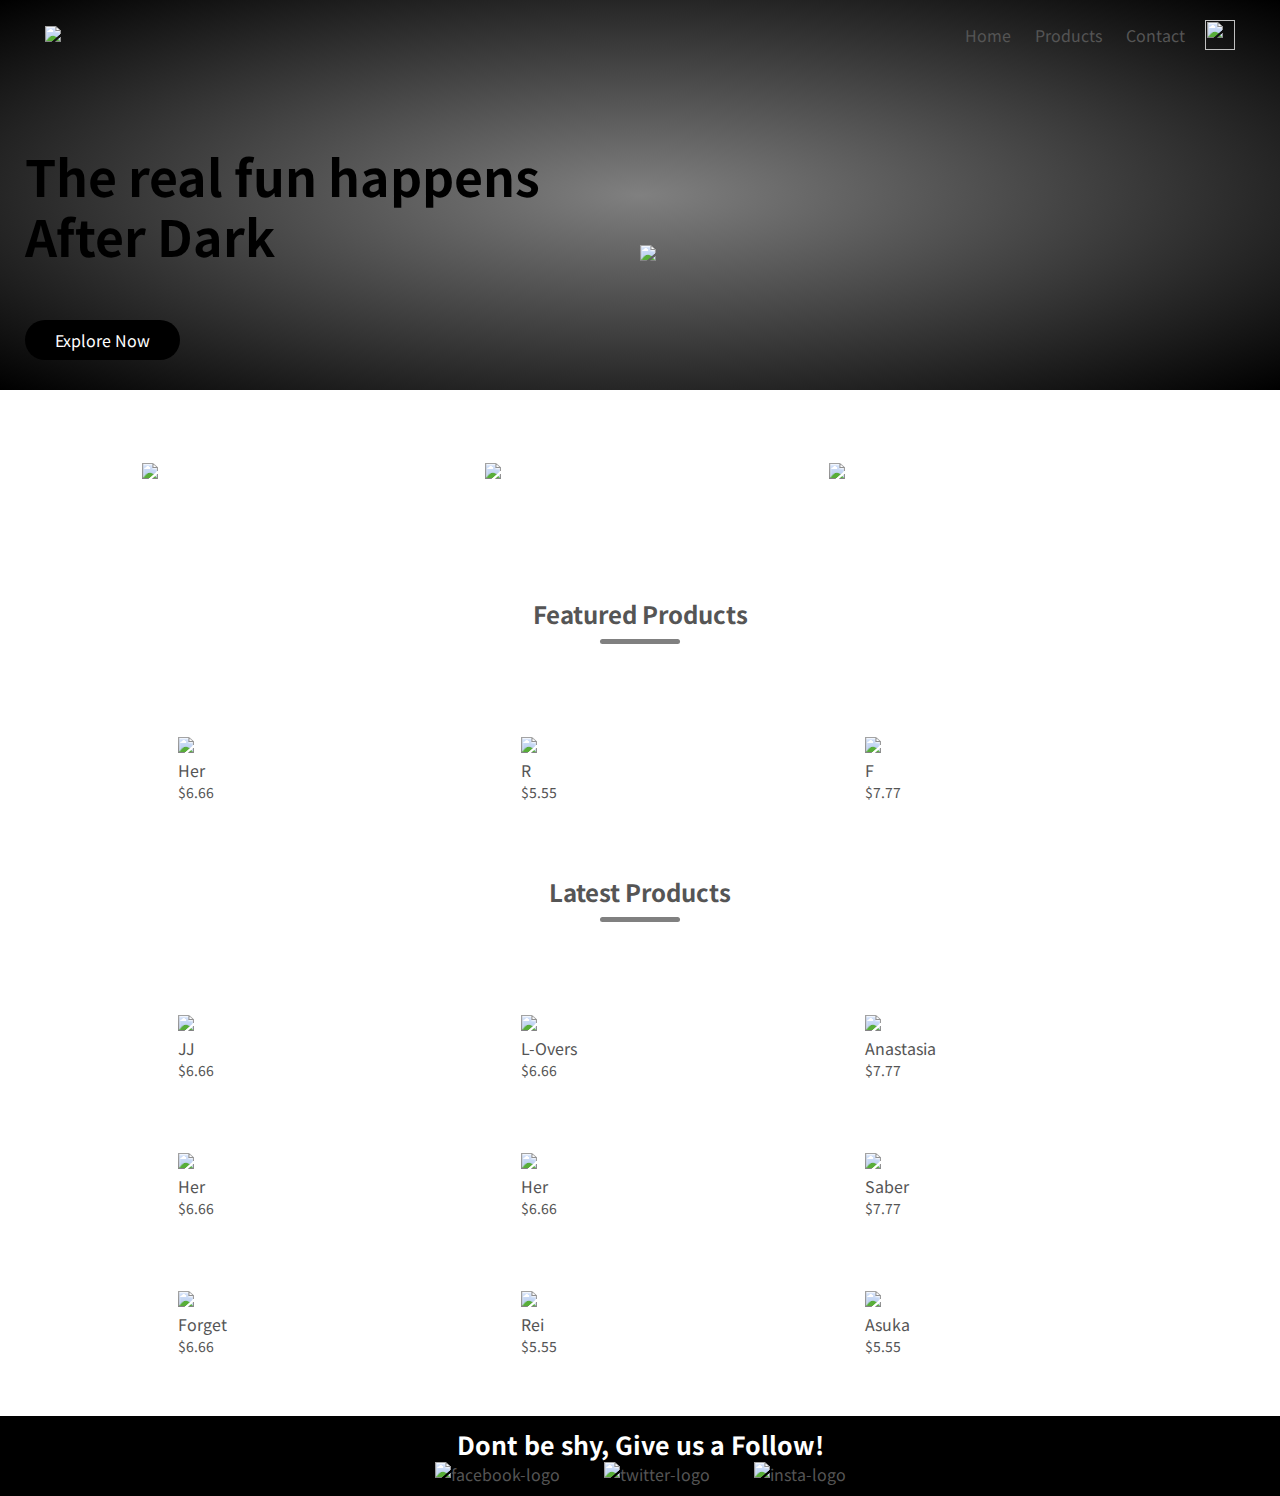
==== index.html @ 9fd1bfe4 "Add files via upload" ====
<!DOCTYPE html>
<html lang="en">
    <head>
        <meta charset="UTF-8">
        <meta name="viewport" content="width=device-width, initial-scale= 1.0">
        <title>Ecom</title>
        <link rel="stylesheet" href="style.css">
        <link href="https://fonts.googleapis.com/css2?family=Noto+Sans+JP:wght@300&display=swap" rel="stylesheet">
        <link rel="stylesheet" href="style.css">
    </head>
    <body>

<div class="header">
<div class="container">
    <div class="navbar">
        <div class="logo">
            <img src="images/newlogo.png" width="175px">
        </div>
        <nav>
            <ul id="menuitems">
                <li><a href="">Home</a></li>
                <li><a href="">Products</a></li>
                <li><a href="contact.html">Contact</a></li>
                
            </ul>
        </nav>
        <img src="images/shopping-cart-icon-30.png" width="30px" height="30px">
        <img src="images/menu.png" class="menu-icon" onclick="menutoggle()">
    </div>
    <div class="row">
        <div class="col-2">
           <h1> The real fun happens <br> After Dark  </h1>
           <a href="" class="btn">Explore Now</a>
        </div>    
        <div class="col-2">
            <img src="images/IMG_1584.mov">
        
        </div>
    </div>
</div>
</div>
  
<!--------FEATURED ---------------------->
<div class="categories">
    <div class="small-container">
        <div class="row">
            <div class="col-3">
                <img src="images/her.png">
            </div>
            <div class="col-3">
                <img src="images/herPURP.png">
            </div>
            <div class="col-3">
                <img src="images/herRED.png">
            </div>
        </div>
    </div>   
</div>
<!--------FEATURED ---------------------->
<div class="small-container">
    <h2 class="title">Featured Products</h2>
    <div class="row">
        <div class="col-4">
            <img src="images/her.png">
            <h4>Her</h4>
            <p>$6.66</p>
        </div>
        <div class="col-4">
            <img src="images/rider w color.png">
            <h4>R</h4>
            <p>$5.55</p>
        </div>
        <div class="col-4">
            <img src="images/fubroll.png">
            <h4>F</h4>
            <p>$7.77</p>
        </div>
    </div>
    <h2 class="title">Latest Products</h2>
    <div class="row">
        <div class="col-4">
            <img src="images/JJ.png">
            <h4>JJ</h4>
            <p>$6.66</p>
        </div>
        <div class="col-4">
            <img src="images/lovers.png">
            <h4>L-Overs</h4>
            <p>$6.66</p>
        </div>
        <div class="col-4">
            <img src="images/wknd.png">
            <h4> Anastasia </h4>
            <p>$7.77</p>
        </div>
    </div>
    <div class="row">
        <div class="col-4">
            <img src="images/herRED.png">
            <h4>Her</h4>
            <p>$6.66</p>
        </div>
        <div class="col-4">
            <img src="images/herPURP.png">
            <h4>Her</h4>
            <p>$6.66</p>
        </div>
        <div class="col-4">
            <img src="images/floaty.png">
            <h4>Saber</h4>
            <p>$7.77</p>
        </div>
    </div>
    <div class="row">
        <div class="col-4">
            <img src="images/FORGET.png">
            <h4>Forget</h4>
            <p>$6.66</p>
        </div>
        <div class="col-4">
            <img src="images/reii.png">
            <h4>Rei</h4>
            <p>$5.55</p>
        </div>
        <div class="col-4">
            <img src="images/assuka.png">
            <h4>Asuka</h4>
            <p>$5.55</p>
        </div>
    </div>
</div>
<!--------FOOTER-->
<footer>
    <h3 class=footerfont>Dont be shy, Give us a Follow!</h3>
    <figure class="icons">
      <div class="icon-container">
        <a href="https://www.facebook.com" target="_blank" rel="noopener"><img src="https://en.facebookbrand.com/wp-content/uploads/2019/04/f_logo_RGB-Hex-Blue_512.png" alt="facebook-logo"></a>
        <a href="https://www.twitter.com" target="_blank" rel="noopener"><img src="https://cdn3.iconfinder.com/data/icons/free-social-icons/67/twitter_circle_color-512.png" alt="twitter-logo"></a>
        <a href="https://www.instagram.com/af_dk" target="_blank" rel="noopener"><img src="https://www.freepnglogos.com/uploads/instagram-logo-png-transparent-0.png" alt="insta-logo"></a>
      </div>
    </figure>
  </footer>

<script>
    var MenuItems = document.getElementById("MenuItems")

    MenuItems.style.maxHeight = "0px";

    function menutoggle(){
        if(MenuItems.style.maxHeight == "0px")
        {
            (MenuItems.style.maxHeight == "200px")
        }
        else 
        {
            (MenuItems.style.maxHeight == "0px")
        }
    }
</script>


    </body>
</html>
---- style.css ----
*{
    margin: 0;
    padding: 0;
    box-sizing: border-box;
}
body{
    font-family: 'Noto Sans JP', sans-serif;
}
.navbar{
    display: flex;
    align-items: center;
    padding: 20px;
}
nav{
    flex: 1;
    text-align: right;
}
nav ul{
    display: inline-block;
    list-style-type: none;
}
nav ul li{
    display: inline-block;
    margin-right: 20px;
}
a{
    text-decoration: none;
    color: #555;
}
p{
    color: #555;
}
.container{
    max-width: 1300px;
    margin: auto;
    padding-left: 25px;
    padding-right: 25px;
}
.row{
    display: flex;
    align-items: center;
    flex-wrap: wrap;
    justify-content: space-around;
}
.col-2{
    flex-basis: 50%;
    min-width: 300px;
}
.col-2 img{
    max-width: 100%;
    padding: 50px 0;
}
.col-2 h1{
    font-size: 50px;
    line-height: 60px;
    margin: 25px 0;
}
.btn{
    display: inline-block;
    background: black;
    color: #fff;
    padding: 8px 30px;
    margin: 30px 0;
    border-radius: 30px;
    transition: background 0.5s;
}
.btn:hover{
    background: #555;
}
.header{
    background: radial-gradient(grey, black);
}
.header .row{
margin-top: 50px;
}
.categories{
    margin: 70px 0;
}
.col-3{
    flex-basis: 30%;
    min-width: 250px;
    margin-bottom: 30px;
}
.col-3 img{
    width: 100%;
}
.small-container{
    max-width: 1080px;
    margin: auto;
    padding-left: 25px;
    padding-right: 25px;
}
.col-4{
    flex-basis: 25%;
    padding: 10px;
    min-width: 200px;
    margin-bottom: 50px;
    transition: transform 0.5s;
}
.col-4 img{
    width: 100%;
}
.title{
    text-align: center;
    margin: 0 auto 80px;
    position: relative;
    line-height: 60px;
    color: #555;
}
.title::after{
    content: '';
    background: grey;
    width: 80px;
    height: 5px;
    border-radius: 5px;
    position: absolute;
    bottom: 0;
    left: 50%;
    transform: translateX(-50%);
}
h4{
    color: #555;
    font-weight: normal;
}
.col-4 p{
    font-size: 14px; 
}
.col-4:hover{
    transform: translateY(-5px)
}
footer {
    padding: 10px;
    color: #ffffff;
    background-color: black;
    text-align: center;
    right: 0;
    bottom: 0;
    left: 0;
  }
  .icons img {
    width: 40px;
    height: 40px;
    margin-left: 20px;
    margin-right: 20px;
  }
  .footerfont {
    font-size: 25px;
  }
.menu-icon{
    width: 28px;
    margin-left: 20px;
    display: none;
}

@media only screen and (max-width: 800px){

nav ul{
    position: absolute;
    top: 70px;
    left: 0;
    background: #333333;
    width: 100%;
    overflow: hidden;
    transition: max-height 0.5s;
}
nav ul li{
    display: block;
    margin-right: 50px;
    margin-top: 10px;
    margin-bottom: 10px;
}
nav ul li a{
    color: #fff;

}
.menu-icon{
    display: block;
    cursor: pointer;
}

}

/* media query for less taht 600 */

@media only screen and (max-width: 600px){
    .row{
        text-align: center;
    } 
    .col-2, .col-3, .col-4{
flex-basis: 100%;
    }
}
---- style.css ----
*{
    margin: 0;
    padding: 0;
    box-sizing: border-box;
}
body{
    font-family: 'Noto Sans JP', sans-serif;
}
.navbar{
    display: flex;
    align-items: center;
    padding: 20px;
}
nav{
    flex: 1;
    text-align: right;
}
nav ul{
    display: inline-block;
    list-style-type: none;
}
nav ul li{
    display: inline-block;
    margin-right: 20px;
}
a{
    text-decoration: none;
    color: #555;
}
p{
    color: #555;
}
.container{
    max-width: 1300px;
    margin: auto;
    padding-left: 25px;
    padding-right: 25px;
}
.row{
    display: flex;
    align-items: center;
    flex-wrap: wrap;
    justify-content: space-around;
}
.col-2{
    flex-basis: 50%;
    min-width: 300px;
}
.col-2 img{
    max-width: 100%;
    padding: 50px 0;
}
.col-2 h1{
    font-size: 50px;
    line-height: 60px;
    margin: 25px 0;
}
.btn{
    display: inline-block;
    background: black;
    color: #fff;
    padding: 8px 30px;
    margin: 30px 0;
    border-radius: 30px;
    transition: background 0.5s;
}
.btn:hover{
    background: #555;
}
.header{
    background: radial-gradient(grey, black);
}
.header .row{
margin-top: 50px;
}
.categories{
    margin: 70px 0;
}
.col-3{
    flex-basis: 30%;
    min-width: 250px;
    margin-bottom: 30px;
}
.col-3 img{
    width: 100%;
}
.small-container{
    max-width: 1080px;
    margin: auto;
    padding-left: 25px;
    padding-right: 25px;
}
.col-4{
    flex-basis: 25%;
    padding: 10px;
    min-width: 200px;
    margin-bottom: 50px;
    transition: transform 0.5s;
}
.col-4 img{
    width: 100%;
}
.title{
    text-align: center;
    margin: 0 auto 80px;
    position: relative;
    line-height: 60px;
    color: #555;
}
.title::after{
    content: '';
    background: grey;
    width: 80px;
    height: 5px;
    border-radius: 5px;
    position: absolute;
    bottom: 0;
    left: 50%;
    transform: translateX(-50%);
}
h4{
    color: #555;
    font-weight: normal;
}
.col-4 p{
    font-size: 14px; 
}
.col-4:hover{
    transform: translateY(-5px)
}
footer {
    padding: 10px;
    color: #ffffff;
    background-color: black;
    text-align: center;
    right: 0;
    bottom: 0;
    left: 0;
  }
  .icons img {
    width: 40px;
    height: 40px;
    margin-left: 20px;
    margin-right: 20px;
  }
  .footerfont {
    font-size: 25px;
  }
.menu-icon{
    width: 28px;
    margin-left: 20px;
    display: none;
}

@media only screen and (max-width: 800px){

nav ul{
    position: absolute;
    top: 70px;
    left: 0;
    background: #333333;
    width: 100%;
    overflow: hidden;
    transition: max-height 0.5s;
}
nav ul li{
    display: block;
    margin-right: 50px;
    margin-top: 10px;
    margin-bottom: 10px;
}
nav ul li a{
    color: #fff;

}
.menu-icon{
    display: block;
    cursor: pointer;
}

}

/* media query for less taht 600 */

@media only screen and (max-width: 600px){
    .row{
        text-align: center;
    } 
    .col-2, .col-3, .col-4{
flex-basis: 100%;
    }
}
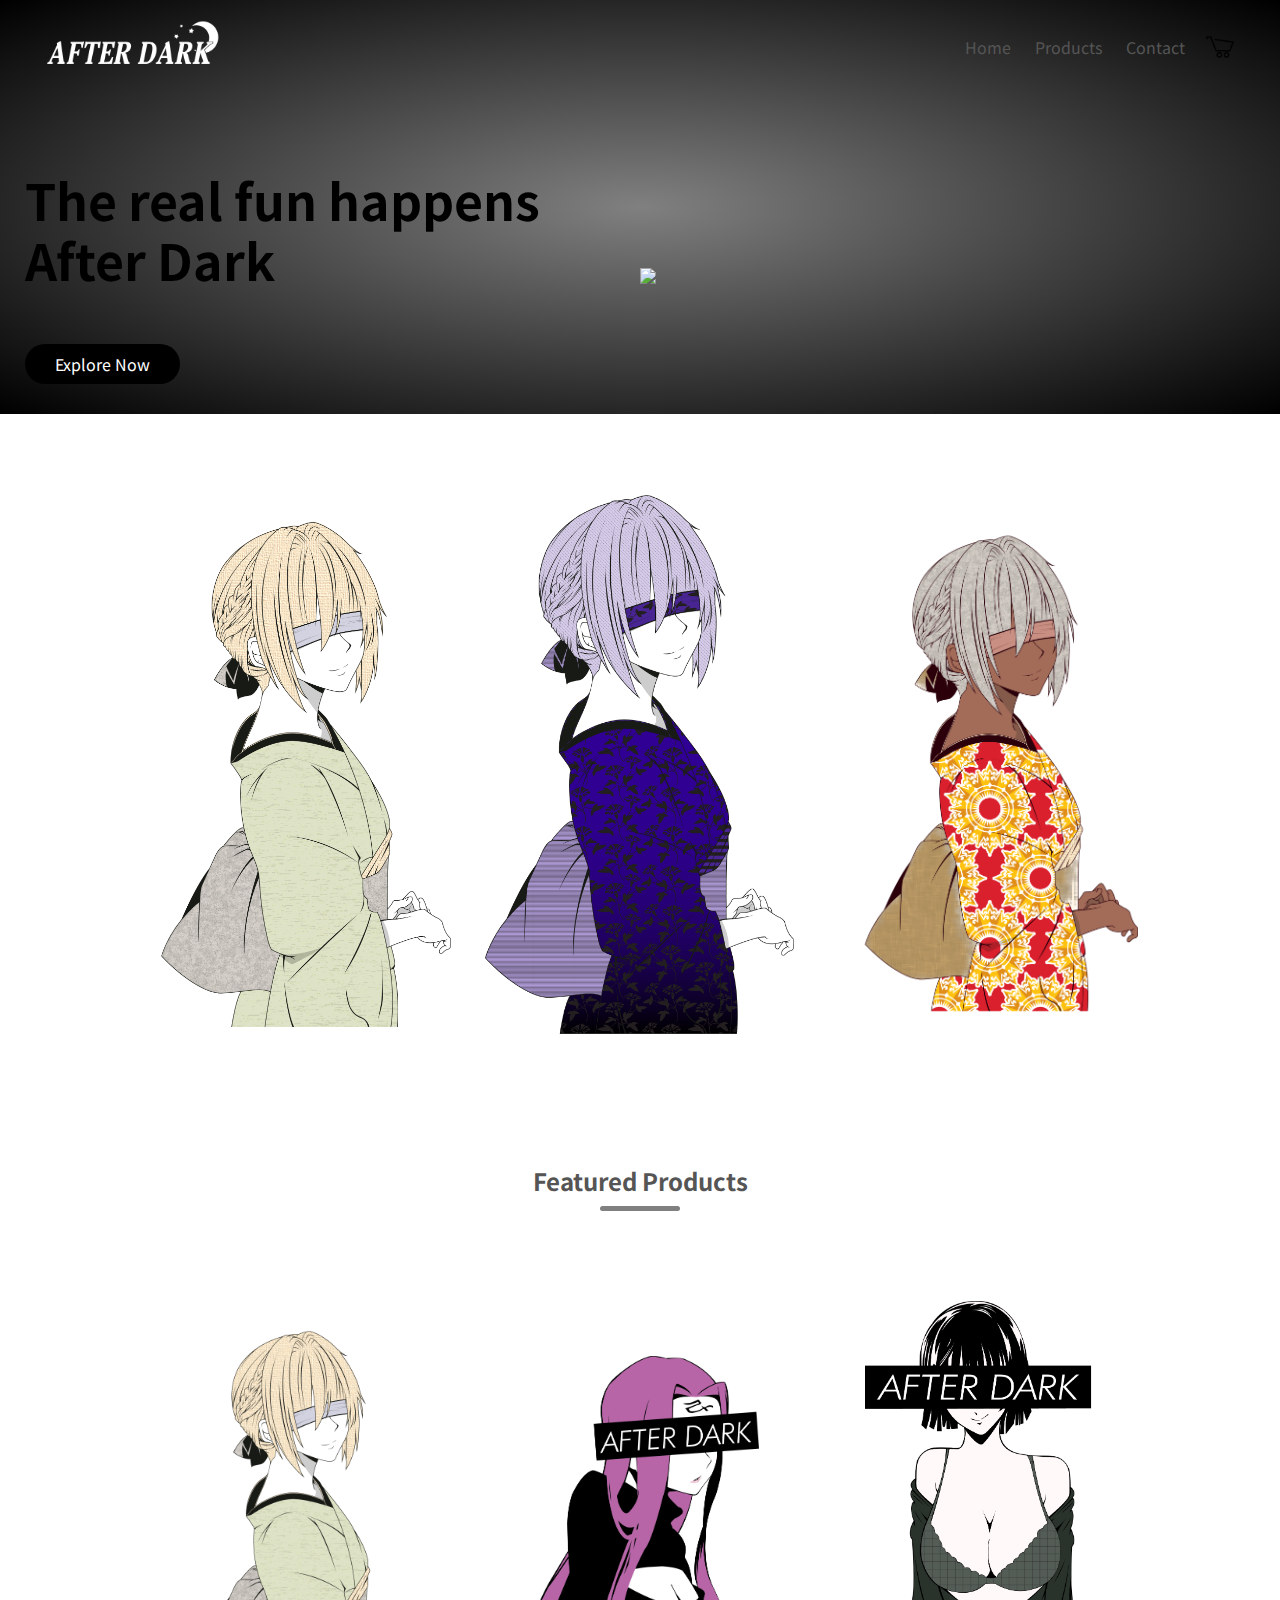
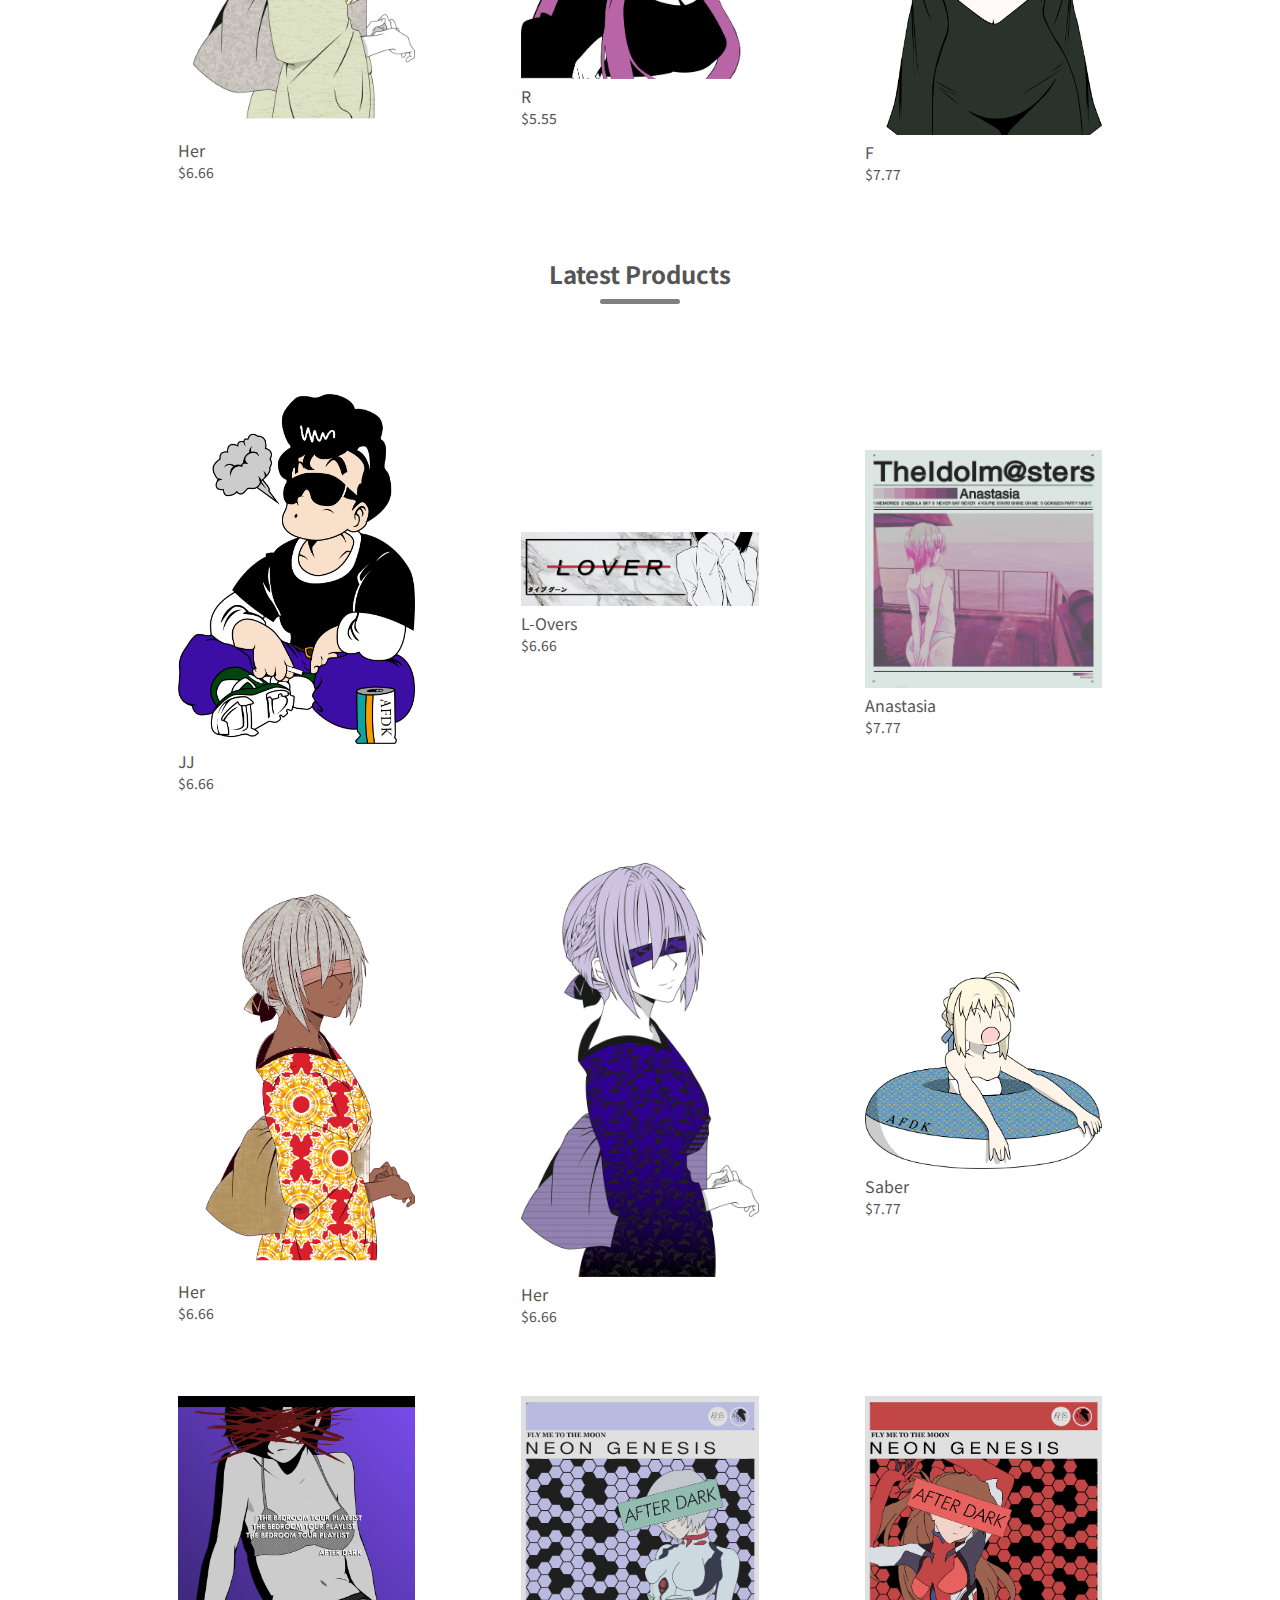
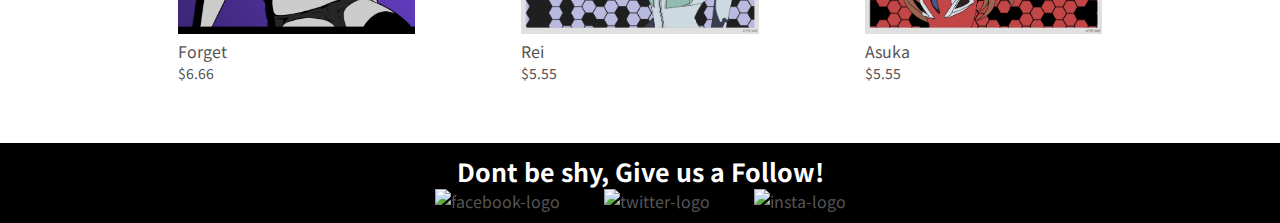
==== commit 815b89cf: "Update index.html" ====
--- a/index.html
+++ b/index.html
@@ -33,7 +33,7 @@
            <a href="" class="btn">Explore Now</a>
         </div>    
         <div class="col-2">
-            <img src="images/IMG_1584.mov">
+            <img src="images/IMG_1584.gif">
         
         </div>
     </div>
@@ -160,4 +160,4 @@
 
 
     </body>
-</html>+</html>
